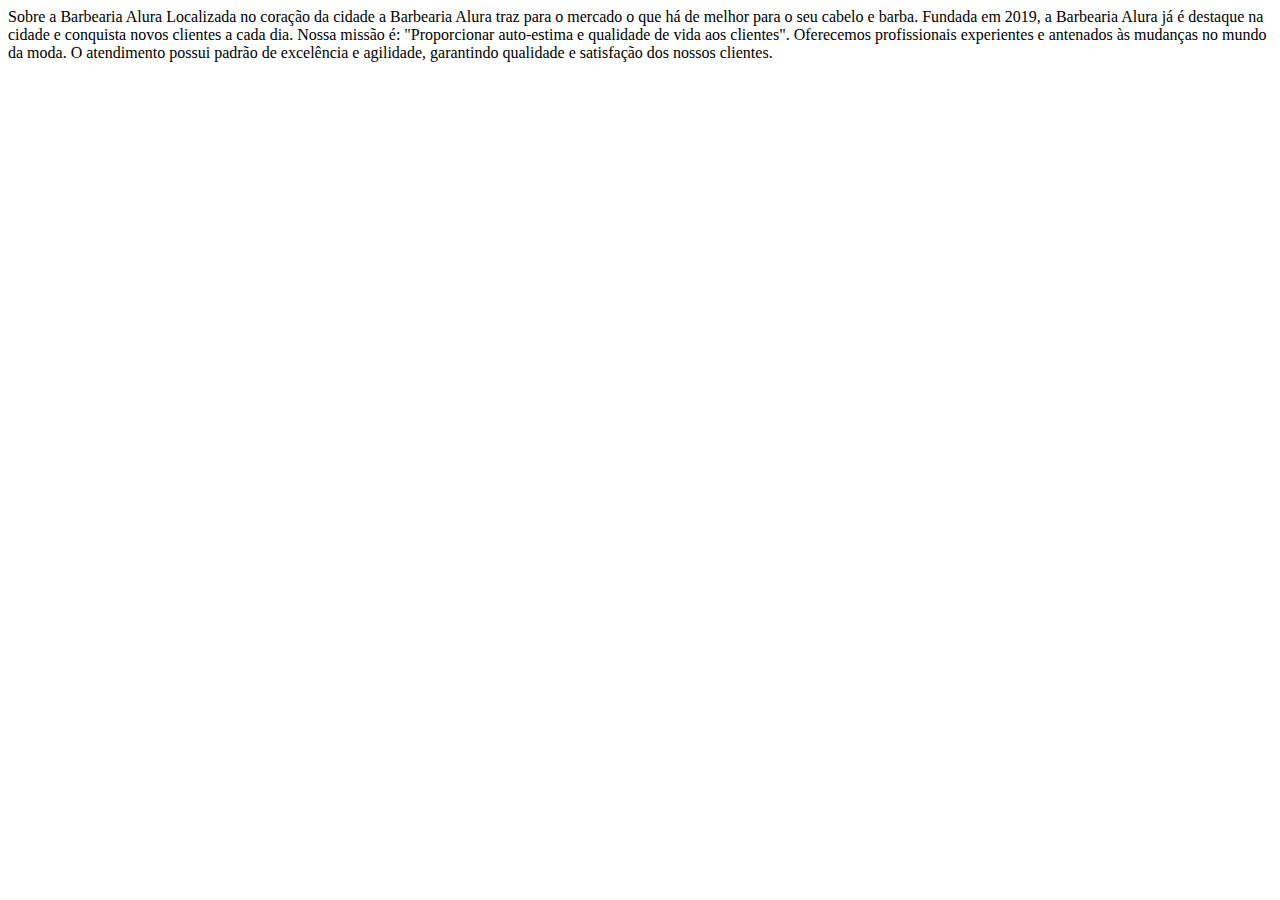
==== html5css3_1/workingwithtext/index.html @ 1c749d05 "Texto adicionado a primeira aula" ====
<!DOCTYPE html>
<html lang="en">

<head>
    <meta charset="UTF-8">
    <meta http-equiv="X-UA-Compatible" content="IE=edge">
    <meta name="viewport" content="width=device-width, initial-scale=1.0">
    <title>Working with text</title>
</head>

<body>

        Sobre a Barbearia Alura

        Localizada no coração da cidade a Barbearia Alura traz para o mercado o que há de melhor para o seu cabelo e
        barba. Fundada em 2019, a Barbearia Alura já é destaque na cidade e conquista novos clientes a cada dia.
    
        Nossa missão é: "Proporcionar auto-estima e qualidade de vida aos clientes".
    
        Oferecemos profissionais experientes e antenados às mudanças no mundo da moda. O atendimento possui padrão de
        excelência e agilidade, garantindo qualidade e satisfação dos nossos clientes.


</body>

</html>
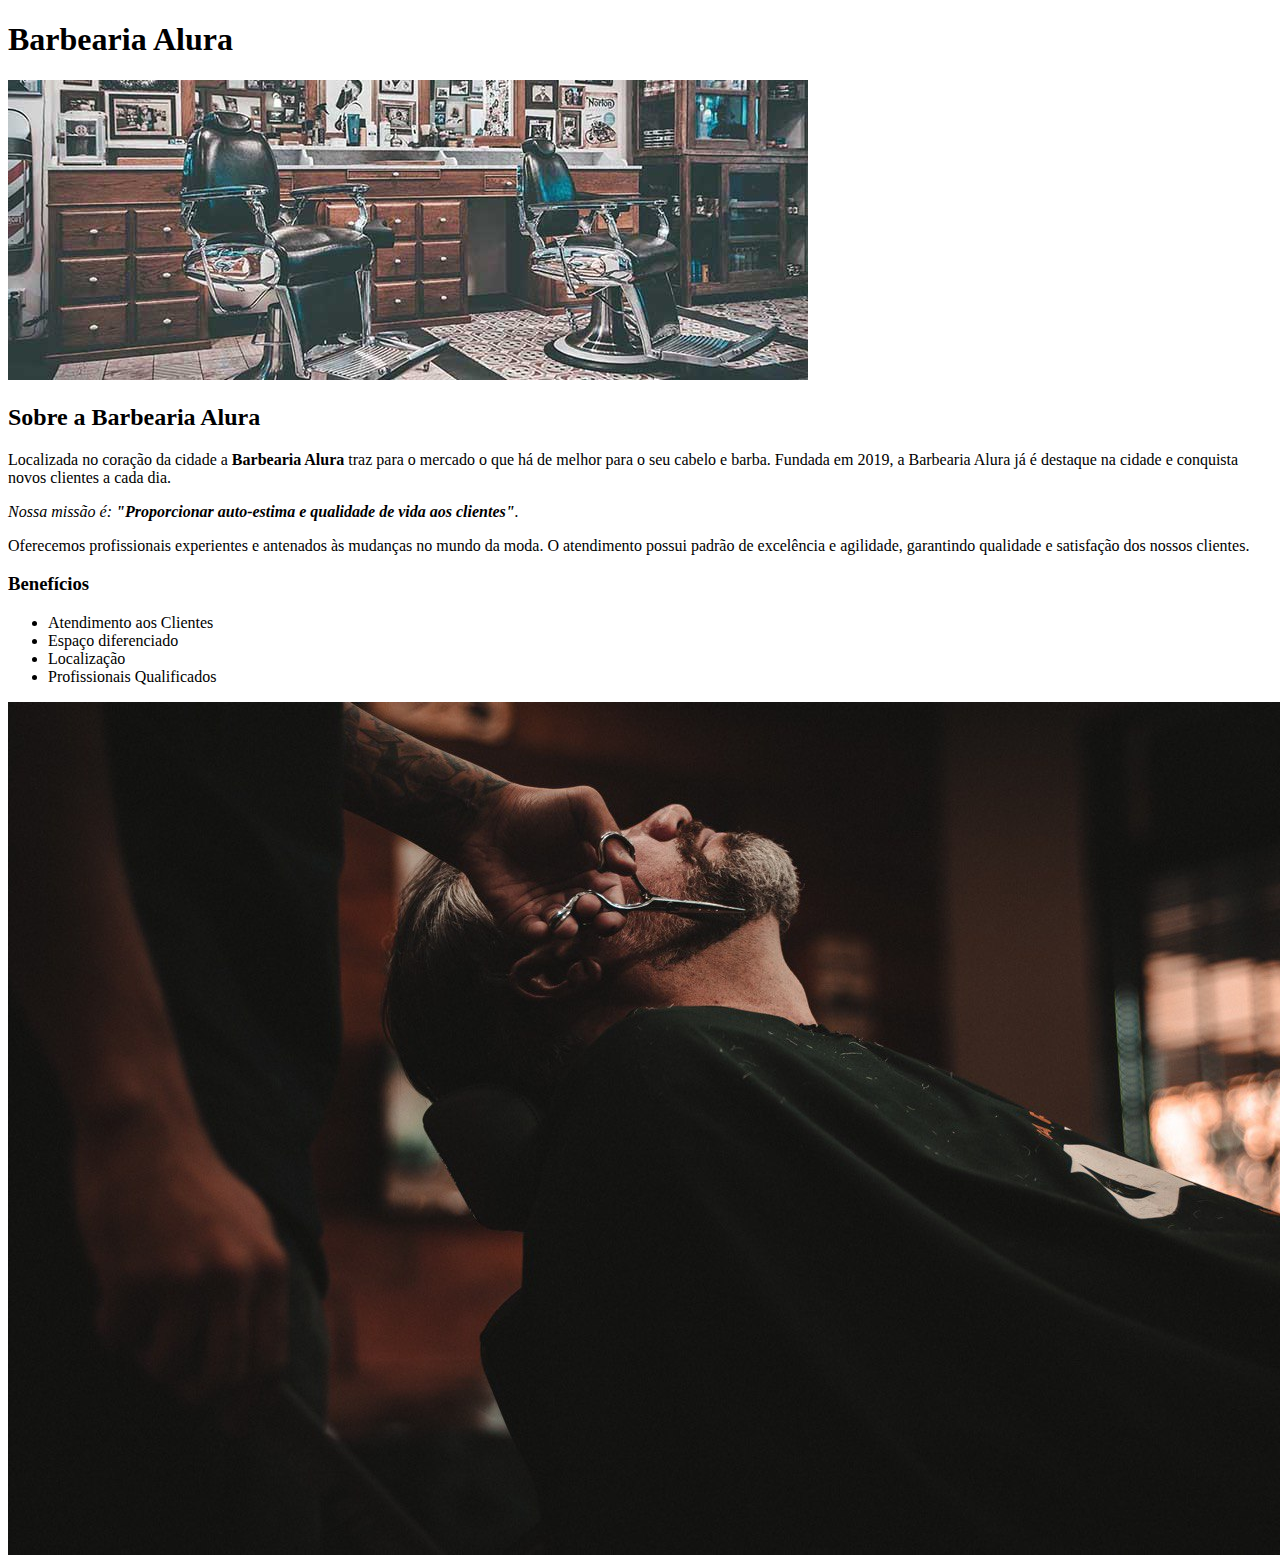
==== commit 4be92c36: "Done." ====
--- a/html5css3_1/workingwithtext/index.html
+++ b/html5css3_1/workingwithtext/index.html
@@ -1,26 +1,37 @@
 <!DOCTYPE html>
-<html lang="en">
+<html lang="pt-br">
+	<head>
+		<meta charset="UTF-8">
+		<title>Barbearia Alura</title>
+		<link rel="stylesheet" href="style.css">
+	</head>
 
-<head>
-    <meta charset="UTF-8">
-    <meta http-equiv="X-UA-Compatible" content="IE=edge">
-    <meta name="viewport" content="width=device-width, initial-scale=1.0">
-    <title>Working with text</title>
-</head>
+	<body>
+		<header>
+			<h1 class="titulo-principal">Barbearia Alura</h1>
+		</header>
+		<img id="banner" src="banner.jpg">
+		<div class="principal">
+			<h2 class="titulo-centralizado">Sobre a Barbearia Alura</h2>
+	 
+			<p>Localizada no coração da cidade a <strong>Barbearia Alura</strong> traz para o mercado o que há de melhor para o seu cabelo e barba. Fundada em 2019, a Barbearia Alura já é destaque na cidade e conquista novos clientes a cada dia.</p>
 
-<body>
+			<p id="missao"><em>Nossa missão é: <strong>"Proporcionar auto-estima e qualidade de vida aos clientes"</strong>.</em></p>
 
-        Sobre a Barbearia Alura
+			<p>Oferecemos profissionais experientes e antenados às mudanças no mundo da moda. O atendimento possui padrão de excelência e agilidade, garantindo qualidade e satisfação dos nossos clientes.</p>
+		</div>
 
-        Localizada no coração da cidade a Barbearia Alura traz para o mercado o que há de melhor para o seu cabelo e
-        barba. Fundada em 2019, a Barbearia Alura já é destaque na cidade e conquista novos clientes a cada dia.
-    
-        Nossa missão é: "Proporcionar auto-estima e qualidade de vida aos clientes".
-    
-        Oferecemos profissionais experientes e antenados às mudanças no mundo da moda. O atendimento possui padrão de
-        excelência e agilidade, garantindo qualidade e satisfação dos nossos clientes.
+		<div class="beneficios">
+			<h3 class="titulo-centralizado">Benefícios</h3>
 
+			<ul>
+				<li class="itens">Atendimento aos Clientes</li>
+				<li class="itens">Espaço diferenciado</li>
+				<li class="itens">Localização</li>
+				<li class="itens">Profissionais Qualificados</li>
+			</ul>
 
-</body>
-
+			<img src="beneficios.jpg" class="imagembeneficios">
+		</div>
+	</body>
 </html>